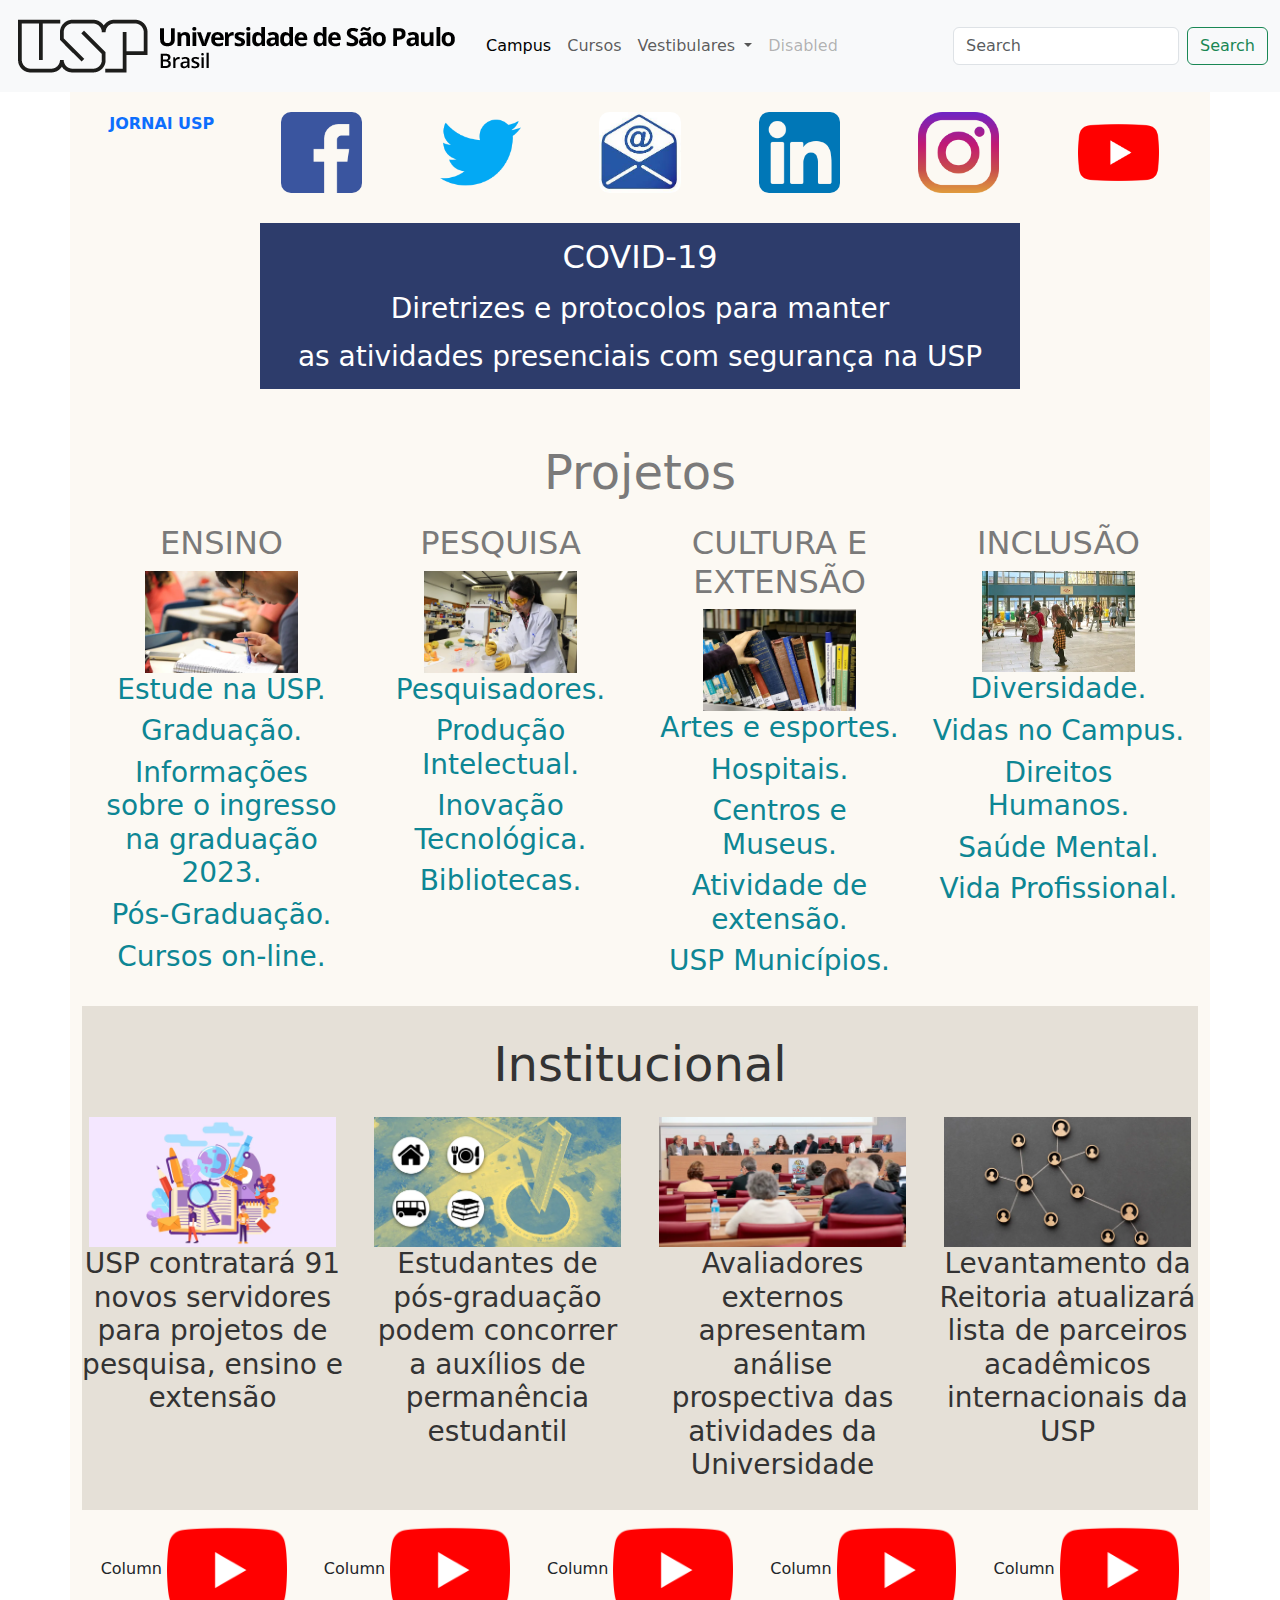
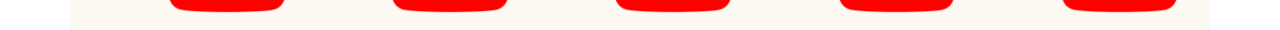
==== index.html @ 862fdb89 "erro no body" ====
<!--
    Carrosel e Cards com 4 últimas notícias do site oficial.
-->

<!--
    TODAS AS PÁGINAS
    - HEADER
        - Navbar (Início, Campus, Cursos, Vestibulares)
    - FOOTER
        - Localização e Contatos (telefone e e-mail da Reitoria)
-->

<!DOCTYPE html>
<html lang="pt-br">


<head>
    <meta charset="UTF-8">
    <meta http-equiv="X-UA-Compatible" content="IE=edge">
    <meta name="viewport" content="width=device-width, initial-scale=1.0">
    <!-- Importando arquivos CSS-->
    <link rel="stylesheet" href="css/style.css">
    <link rel="stylesheet" href="css/bootstrap.min.css">
    <!-- Importando arquivos JS -->
    <script src="js/bootstrap.bundle.min.js"></script>
    <title>USP Fodastica</title>

</head>


<body>
    <header>
        <nav class="navbar navbar-expand-lg bg-body-tertiary">
            <div class="container-fluid">
                <a class="navbar-brand" href="img/usp-brand.webp"><img src=" img/usp-brand.webp" alt=""></a>
                <button class="navbar-toggler" type="button" data-bs-toggle="collapse"
                    data-bs-target="#navbarSupportedContent" aria-controls="navbarSupportedContent"
                    aria-expanded="false" aria-label="Toggle navigation">
                    <span class="navbar-toggler-icon"></span>
                </button>
                <div class="collapse navbar-collapse" id="navbarSupportedContent">
                    <ul class="navbar-nav me-auto mb-2 mb-lg-0">
                        <li class="nav-item">
                            <a class="nav-link active" aria-current="page" href="pages/campus.html"> Campus </a>
                        </li>
                        <li class="nav-item">
                            <a class="nav-link" href="pages/cursos.html"> Cursos </a>
                        </li>
                        <li class="nav-item dropdown">
                            <a class="nav-link dropdown-toggle" href="pages/vestibulares.html" role="button"
                                data-bs-toggle="dropdown" aria-expanded="false">
                                Vestibulares
                            </a>
                            <ul class="dropdown-menu">
                                <li><a class="dropdown-item" href="pages/vestibulares.html#vestibulares2023"> Vestivular
                                        2023</a></li>
                                <li><a class="dropdown-item" href="pages/vestibulares.html#vestibulares2022"> Vestibular
                                        2022</a></li>
                                <!-- <li>
                                <hr class="dropdown-divider">
                            </li> -->
                                <li><a disabled class="dropdown-item disabled" href="#">Ganhe um Pix</a></li>
                            </ul>
                        </li>
                        <li class="nav-item">
                            <a class="nav-link disabled">Disabled</a>
                        </li>
                    </ul>
                    <form class="d-flex" role="search">
                        <input class="form-control me-2" type="search" placeholder="Search" aria-label="Search">
                        <button class="btn btn-outline-success" type="submit">Search</button>
                    </form>
                </div>
            </div>
        </nav>
    </header>
    <Main class=" container text-center align-items-center">
        <div class="container ">
            <div class="row">
                <div class="col sm-12 text-center " id="redessociais" "><b><a href=" https://jornal.usp.br/"
                    class="text-decoration-none"> JORNAl USP </a></b></div>
                <div class=" col sm-12 text-center" id="redessociais"><a href="https://www.facebook.com/usponline"
                        class="text-decoration-none"><img class="text-center align-items-center" src="img/facebook.png"
                            alt="" style="max-width: 60%; border-radius: 10px;"></a></div>
                <div class="col sm-12 text-center" id="redessociais"><a href="https://twitter.com/usponline"
                        class="text-decoration-none"> <img class="text-center align-items-center" src="img/twitter.png"
                            alt="" style="max-width: 60%; border-radius: 10px;"></a></div>
                <div class="col sm-12 text-center" id="redessociais"><a href="https://www5.usp.br/fale-com-a-usp/"
                        class="text-decoration-none"> <img class="text-center align-items-center" src="img/webmail.jpg"
                            alt="" style="max-width: 60%; border-radius: 10px;"></a></div>
                <div class="col sm-12 text-center" id="redessociais"><a
                        href="https://br.linkedin.com/school/uspoficial/" class="text-decoration-none"><img
                            class="text-center align-items-center" src="img/linkedin.png" alt=""
                            style="max-width: 60%; border-radius: 10px;"></a></div>
                <div class="col sm-12 text-center" id="redessociais"><a href="https://www.instagram.com/usp.oficial/"
                        class="text-decoration-none"><img class="text-center align-items-center" src="img/instagram.png"
                            alt="" style="max-width: 60%; border-radius: 10px;"></a></div>
                <div class="col sm-12 text-center" id="redessociais"><a href="https://www.youtube.com/canalusp"
                        class="text-decoration-none"> <img class="text-center align-items-center" src="img/youtube.png"
                            alt="" style="max-width: 60%; border-radius: 10px;"></a>
                </div>
            </div>
        </div>
        <div class="container text-center align-items-center "> </div>
        <div class="row align-items-center text-center">
            <div class="col-2"></div>
            <div class="col-8  text-center align-items-center" id="covid">
                <h2 id="covid" class="align-items-center "> COVID-19</h2>
                <H3 id="covid">Diretrizes e protocolos para manter</H3>
                <H3 id="covid">as atividades presenciais com segurança na USP</H3>
            </div>
        </div>
        <div class="container text-center" id="projetos">
            <h2 style="padding: 20px 0 15px 0; font-size: 48px;">Projetos</h2>
            <div class="row">
                <div class="col ">
                    <H2 class="">ENSINO</H2>
                    <a href="https://www5.usp.br/ensino/" id="redessociais"><img class="text-center align-items-center"
                            src="img/ensino_800px.webp" alt="ENSINO" style="max-width: 60%;"></a>
                    <a href="https://www5.usp.br/ensino/" id="redessociais" class="text-center align-items-center">
                        <h3> Estude na USP.</h3>
                    </a>
                    <a href="https://www5.usp.br/ensino/graduacao/" id="redessociais"
                        class="text-center align-items-center">
                        <h3> Graduação.</h3>
                    </a>
                    <a id="redessociais" href="https://www5.usp.br/ensino/graduacao/graduacao-ingresso-2023/"
                        class="text-center align-items-center">
                        <h3>Informações sobre o ingresso<br>na graduação 2023.</h3>
                    </a>
                    <a id="redessociais" href="https://www5.usp.br/ensino/pos-graduacao/"
                        class="text-center align-items-center">
                        <h3> Pós-Graduação.</h3>
                    </a>
                    <a id="redessociais" href="https://www5.usp.br/ensino/cursos-on-line/"
                        class="text-center align-items-center">
                        <h3> Cursos on-line.</h3>
                    </a>
                </div>
                <div class="col ">
                    <H2 class="">PESQUISA</H2>
                    <a id="redessociais" href="https://www5.usp.br/pesquisa/pesquisa-na-usp/"><img
                            class="text-center align-items-center" src="img/pesquisa_800px.webp" alt="ENSINO"
                            style="max-width: 60%;"></a>
                    <a id="redessociais" href="https://www5.usp.br/pesquisa/pesquisa-na-usp/"
                        class="text-center align-items-center">
                        <h3> Pesquisadores.</h3>
                    </a>
                    <a id="redessociais" href="https://www5.usp.br/pesquisa/acervos-online/"
                        class="text-center align-items-center">
                        <h3> Produção Intelectual.</h3>
                    </a>
                    <a id="redessociais" href="https://www5.usp.br/pesquisa/inovacao-tecnologica/"
                        class="text-center align-items-center">
                        <h3>Inovação Tecnológica.</h3>
                    </a>
                    <a id="redessociais" href="https://www5.usp.br/pesquisa/bibliotecas/"
                        class="text-center align-items-center">
                        <h3> Bibliotecas.</h3>
                    </a>
                </div>
                <div class="col ">
                    <H2 class="">CULTURA E EXTENSÃO</H2>
                    <a id="redessociais" href="https://www5.usp.br/extensao/artes-e-esportes/"> <img
                            class="text-center align-items-center" src="img/extensao_800px.webp" alt="ENSINO"
                            style="max-width: 60%;"></a>
                    <a id="redessociais" href="https://www5.usp.br/extensao/artes-e-esportes/"
                        class="text-center align-items-center">
                        <h3> Artes e esportes.</h3>
                    </a>
                    <a id="redessociais" href="https://www5.usp.br/extensao/saude/"
                        class="text-center align-items-center">
                        <h3> Hospitais.</h3>
                    </a>
                    <a id="redessociais" href="https://www5.usp.br/extensao/museus/"
                        class="text-center align-items-center">
                        <h3>Centros e Museus.</h3>
                    </a>
                    <a id="redessociais" href="https://www5.usp.br/extensao/cursos-de-extensao/"
                        class="text-center align-items-center">
                        <h3> Atividade de extensão.</h3>
                    </a>
                    <a id="redessociais" href="https://municipios.usp.br/" class="text-center align-items-center">
                        <h3> USP Municípios.</h3>
                    </a>
                </div>
                <div class="col ">
                    <H2 class="">INCLUSÃO</H2>
                    <a id="redessociais" href="https://prip.usp.br/apresentacao-diversidades/"><img
                            class="text-center align-items-center" src="img/20221130_inclusao_usp2.webp" alt="ENSINO"
                            style="max-width: 60%;">
                    </a>
                    <a id="redessociais" href="https://prip.usp.br/apresentacao-diversidades/"
                        class="text-center align-items-center">
                        <h3> Diversidade.</h3>
                    </a>
                    <a id="redessociais" href="https://prip.usp.br/apresentacao-vida-no-campus/"
                        class="text-center align-items-center">
                        <h3> Vidas no Campus.</h3>
                    </a>
                    <a id="redessociais" href="https://prip.usp.br/apresentacao-direitos-humanos/"
                        class="text-center align-items-center">
                        <h3>Direitos Humanos.</h3>
                    </a>
                    <a id="redessociais" href="https://prip.usp.br/apresentacao-saude-mental/"
                        class="text-center align-items-center">
                        <h3> Saúde Mental.</h3>
                    </a>
                    <a id="redessociais" href="https://prip.usp.br/apresentacao-vida-profissional/"
                        class="text-center align-items-center">
                        <h3> Vida Profissional.</h3>
                    </a>
                </div>
            </div>
        </div>

        <div class="container text-center" id="institucional">
            <h2 style="padding: 20px 0 15px 0; font-size: 48px;">Institucional</h2>
            <div class="row">
                <div class="col">
                    <a
                        href="https://jornal.usp.br/institucional/reitoria-contratara-91-servidores-para-atuarem-em-projetos-de-pesquisa-ensino-e-extensao/">
                        <img class="text-center align-items-center" src="img/20230509_institucinal.webp" alt=""
                            style="max-width: 95%;"></a>
                    <h3>USP contratará 91 novos servidores para projetos de pesquisa, ensino e extensão</h3>
                </div>
                <div class="col">
                    <a
                        href="https://jornal.usp.br/institucional/estudantes-de-pos-graduacao-podem-concorrer-a-bolsas-de-permanencia-estudantil/">
                        <img class="text-center align-items-center" src="img/20230113_programa_apoio.webp" alt=""
                            style="max-width: 95%;"></a>
                    <h3>Estudantes de pós-graduação podem concorrer a auxílios de permanência estudantil</h3>
                </div>
                <div class="col">
                    <a
                        href="https://jornal.usp.br/institucional/avaliadores-externos-apresentam-analise-prospectiva-das-atividades-da-universidade/">
                        <img class="text-center align-items-center" src="img/20230505_avaliacao-permanente_cpa.webp"
                            alt="" style="max-width: 95%;"></a>
                    <h3>Avaliadores externos apresentam análise prospectiva das atividades da Universidade</h3>
                </div>
                <div class="col">
                    <a
                        href="https://jornal.usp.br/institucional/levantamento-da-reitoria-atualizara-lista-de-parceiros-academicos-internacionais-da-usp/">
                        <img class="text-center align-items-center" src="img/20230505_contatosinternacional_egida.webp"
                            alt="" style="max-width: 95%;"></a>
                    <h3>Levantamento da Reitoria atualizará lista de parceiros acadêmicos internacionais da USP</h3>
                </div>
            </div>
        </div>
        <div class="container text-center" id="destaques">
            <div class="row">
                <div class="col">
                    Column
                    <img class="text-center align-items-center" src="img/youtube.png" alt=""
                        style="max-width: 60%; border-radius: 10px;">
                </div>
                <div class="col">
                    Column
                    <img class="text-center align-items-center" src="img/youtube.png" alt=""
                        style="max-width: 60%; border-radius: 10px;">
                </div>
                <div class="col">
                    Column
                    <img class="text-center align-items-center" src="img/youtube.png" alt=""
                        style="max-width: 60%; border-radius: 10px;">
                </div>
                <div class="col">
                    Column
                    <img class="text-center align-items-center" src="img/youtube.png" alt=""
                        style="max-width: 60%; border-radius: 10px;">
                </div>
                <div class="col">
                    Column
                    <img class="text-center align-items-center" src="img/youtube.png" alt=""
                        style="max-width: 60%; border-radius: 10px;">
                </div>
            </div>
        </div>
    </Main>



</body>

</html>
---- css/style.css ----
body {
    background-color: #fcf9f3;
}
main {
    background-color: #fcf9f3;
}
#redessociais {
    margin: 20px 0 15px 0;
    border-radius: 5px;
    text-decoration-line: none;
}
#covid {
    background-color: #2D3C6B;
    color: white;
    margin: 15px 0 15px 0;
}
@media (max-width: 700px) {
    #projetos { 
        
        display: block;
        margin: 20px 0 15px 0;
    }  
}
#projetos {
    color: #7a7a7a
    ;
    margin: 20px 0 20px 0;
    background-color: #fcf9f3;

}
#projetos a {
    color: #0d8694;
}
#institucional {
    background-color: #E5E0D7;
    padding: 10px 0 20px 0;
    font-size: 48px;
    color: #333333
    ;
}
#institucional a {
    color: #1094ab;

}
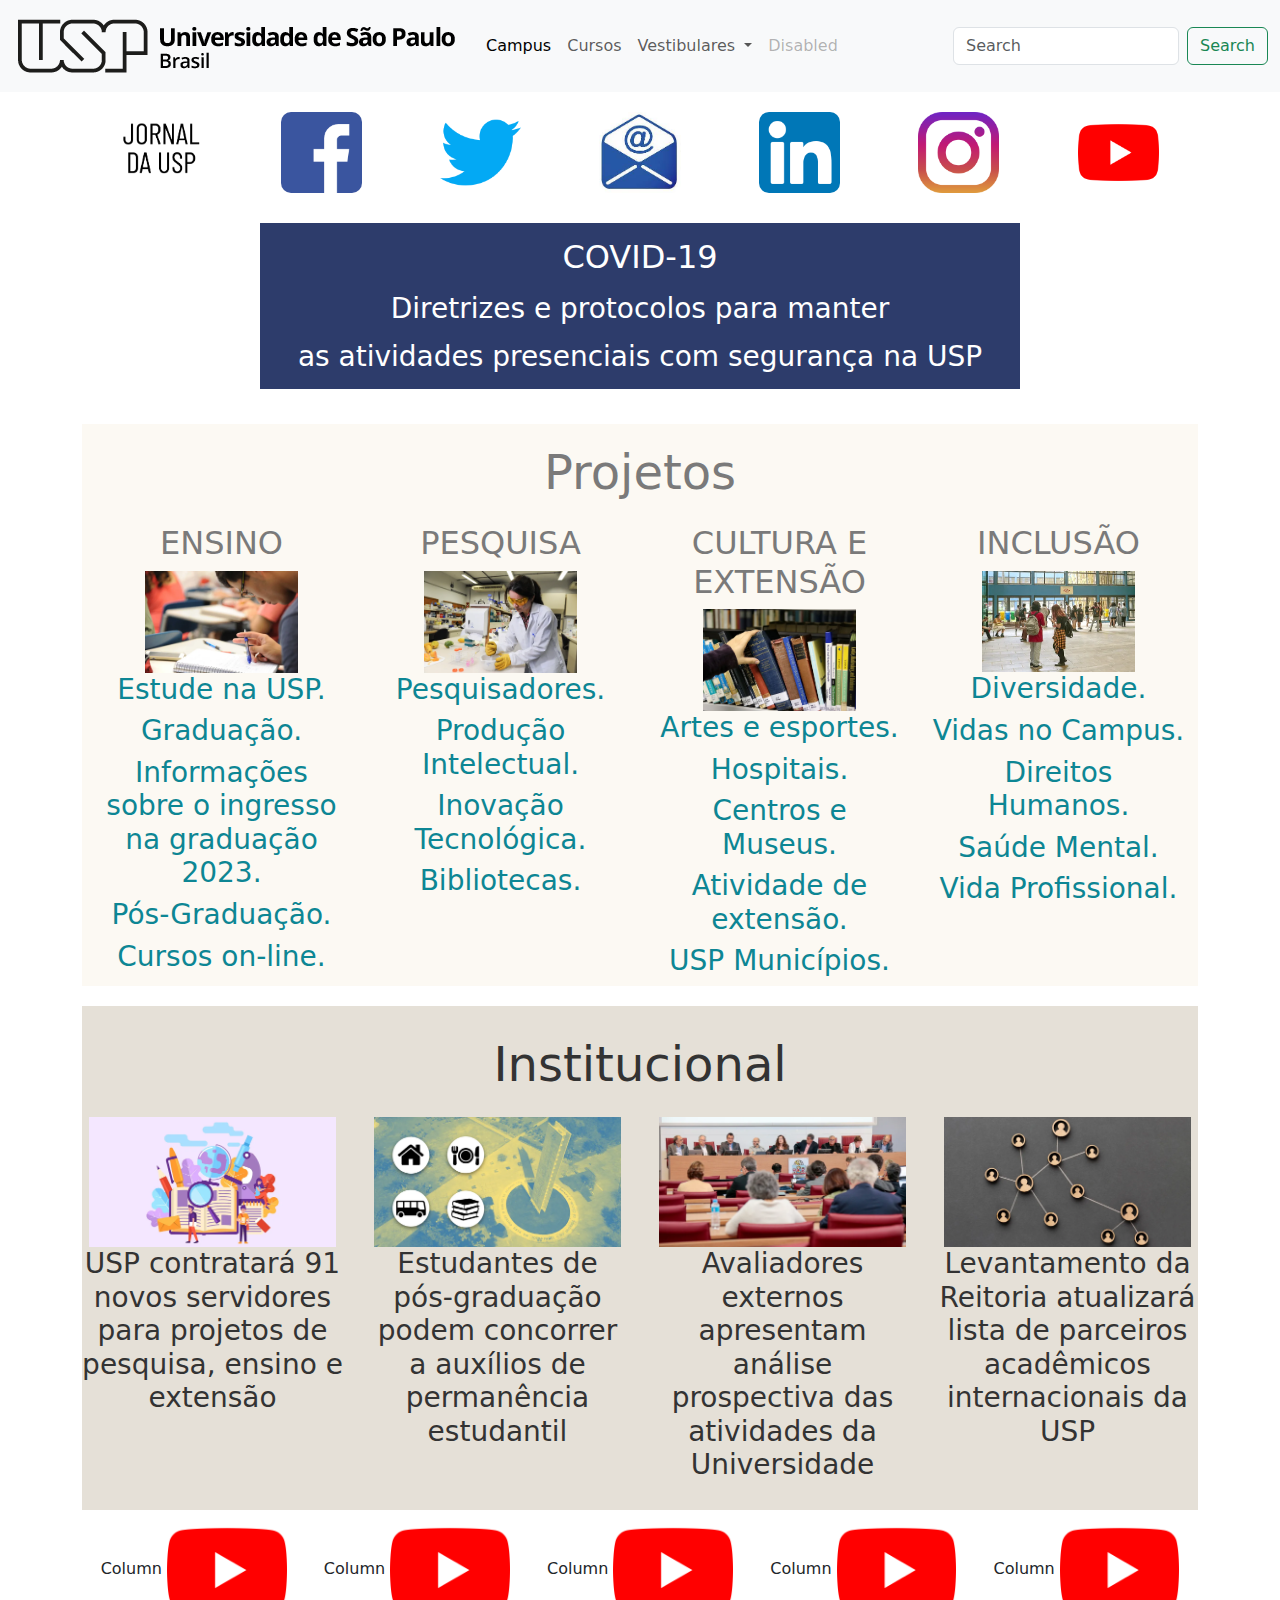
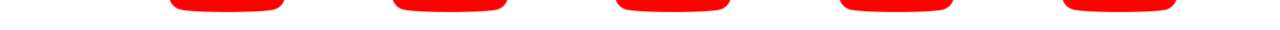
==== commit baba5eca: "ainda erro no body" ====
--- a/index.html
+++ b/index.html
@@ -32,7 +32,7 @@
     <header>
         <nav class="navbar navbar-expand-lg bg-body-tertiary">
             <div class="container-fluid">
-                <a class="navbar-brand" href="img/usp-brand.webp"><img src=" img/usp-brand.webp" alt=""></a>
+                <a class="navbar-brand" href="index.html"><img src=" img/usp-brand.webp" alt=""></a>
                 <button class="navbar-toggler" type="button" data-bs-toggle="collapse"
                     data-bs-target="#navbarSupportedContent" aria-controls="navbarSupportedContent"
                     aria-expanded="false" aria-label="Toggle navigation">
@@ -78,7 +78,8 @@
         <div class="container ">
             <div class="row">
                 <div class="col sm-12 text-center " id="redessociais" "><b><a href=" https://jornal.usp.br/"
-                    class="text-decoration-none"> JORNAl USP </a></b></div>
+                    class="text-decoration-none"> <img class="text-center align-items-center" src="img/jornal.png"
+                    alt="" style="max-width: 60%; border-radius: 10px;"></a> </a></b></div>
                 <div class=" col sm-12 text-center" id="redessociais"><a href="https://www.facebook.com/usponline"
                         class="text-decoration-none"><img class="text-center align-items-center" src="img/facebook.png"
                             alt="" style="max-width: 60%; border-radius: 10px;"></a></div>
--- a/css/style.css
+++ b/css/style.css
@@ -1,6 +1,12 @@
 body {
+    width: 100%;
+    height: auto;
     background-color: #fcf9f3;
+    /* background-color: #000; */
 }
+* [
+    background-color: #000;
+]
 main {
     background-color: #fcf9f3;
 }
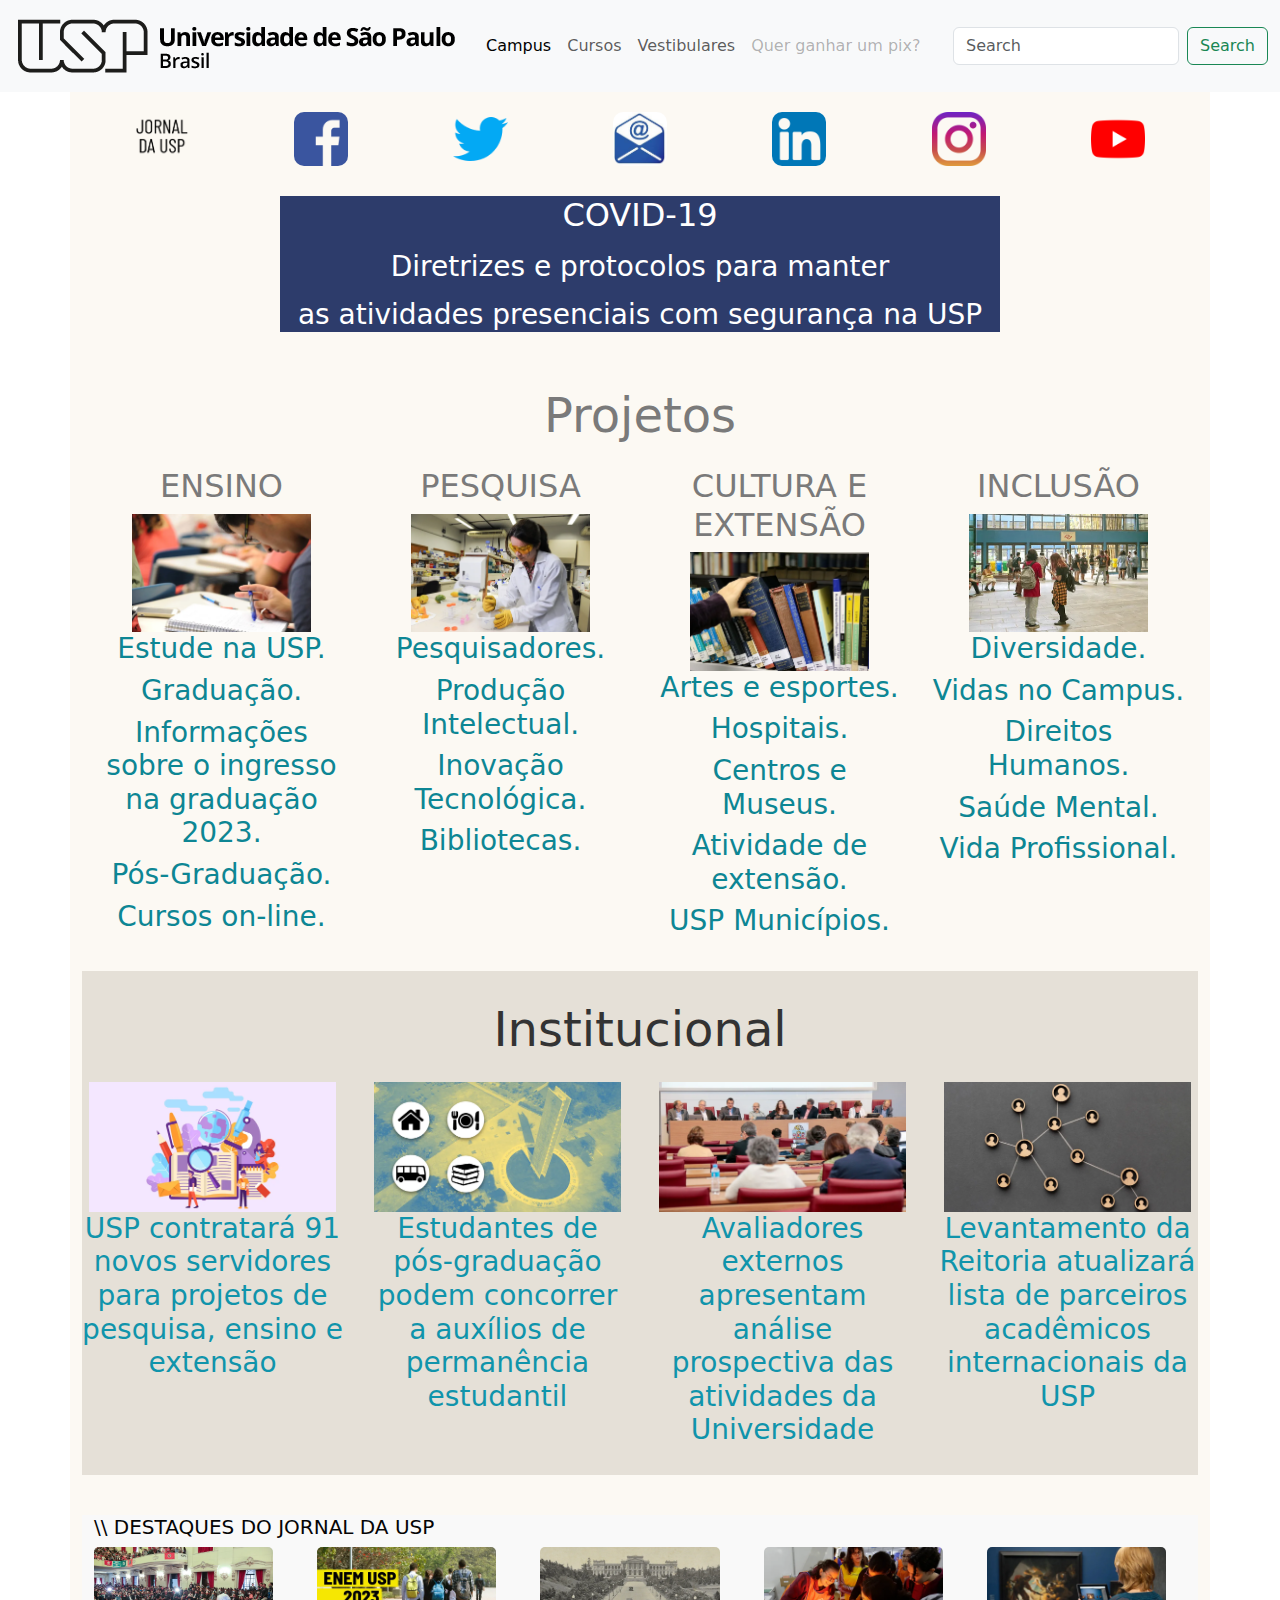
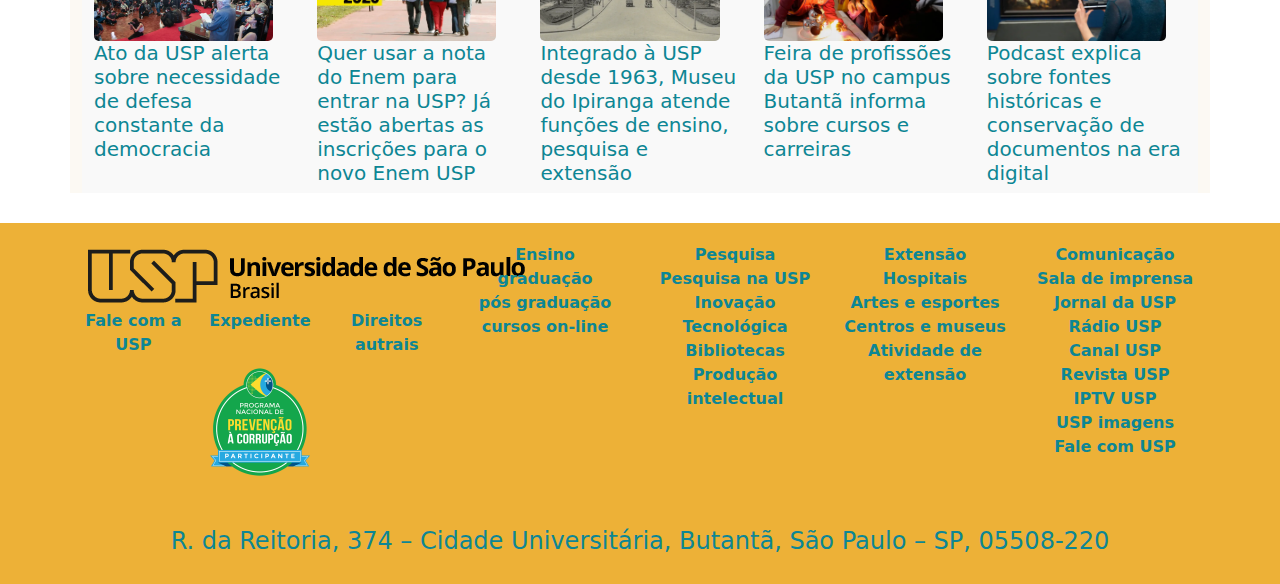
==== commit e7cfaff0: "index Pronto sem js" ====
--- a/index.html
+++ b/index.html
@@ -30,7 +30,7 @@
 
 <body>
     <header>
-        <nav class="navbar navbar-expand-lg bg-body-tertiary">
+        <nav class="navbar navbar-expand-lg bg-body-tertiary" id="comeco">
             <div class="container-fluid">
                 <a class="navbar-brand" href="index.html"><img src=" img/usp-brand.webp" alt=""></a>
                 <button class="navbar-toggler" type="button" data-bs-toggle="collapse"
@@ -46,24 +46,14 @@
                         <li class="nav-item">
                             <a class="nav-link" href="pages/cursos.html"> Cursos </a>
                         </li>
-                        <li class="nav-item dropdown">
-                            <a class="nav-link dropdown-toggle" href="pages/vestibulares.html" role="button"
-                                data-bs-toggle="dropdown" aria-expanded="false">
+                        <li class="nav-item ">
+                            <a class="nav-link " href="pages/vestibulares.html" role="button">
                                 Vestibulares
                             </a>
-                            <ul class="dropdown-menu">
-                                <li><a class="dropdown-item" href="pages/vestibulares.html#vestibulares2023"> Vestivular
-                                        2023</a></li>
-                                <li><a class="dropdown-item" href="pages/vestibulares.html#vestibulares2022"> Vestibular
-                                        2022</a></li>
-                                <!-- <li>
-                                <hr class="dropdown-divider">
-                            </li> -->
-                                <li><a disabled class="dropdown-item disabled" href="#">Ganhe um Pix</a></li>
-                            </ul>
+                            
                         </li>
                         <li class="nav-item">
-                            <a class="nav-link disabled">Disabled</a>
+                            <a class="nav-link disabled">Quer ganhar um pix?</a>
                         </li>
                     </ul>
                     <form class="d-flex" role="search">
@@ -74,50 +64,55 @@
             </div>
         </nav>
     </header>
-    <Main class=" container text-center align-items-center">
+    <Main class=" container  align-items-center">
         <div class="container ">
             <div class="row">
                 <div class="col sm-12 text-center " id="redessociais" "><b><a href=" https://jornal.usp.br/"
                     class="text-decoration-none"> <img class="text-center align-items-center" src="img/jornal.png"
-                    alt="" style="max-width: 60%; border-radius: 10px;"></a> </a></b></div>
+                        alt="" style="max-width: 40%; border-radius: 10px;"></a> </a></b></div>
                 <div class=" col sm-12 text-center" id="redessociais"><a href="https://www.facebook.com/usponline"
                         class="text-decoration-none"><img class="text-center align-items-center" src="img/facebook.png"
-                            alt="" style="max-width: 60%; border-radius: 10px;"></a></div>
+                            alt="" style="max-width: 40%; border-radius: 10px;"></a></div>
                 <div class="col sm-12 text-center" id="redessociais"><a href="https://twitter.com/usponline"
                         class="text-decoration-none"> <img class="text-center align-items-center" src="img/twitter.png"
-                            alt="" style="max-width: 60%; border-radius: 10px;"></a></div>
+                            alt="" style="max-width: 40%; border-radius: 10px;"></a></div>
                 <div class="col sm-12 text-center" id="redessociais"><a href="https://www5.usp.br/fale-com-a-usp/"
                         class="text-decoration-none"> <img class="text-center align-items-center" src="img/webmail.jpg"
-                            alt="" style="max-width: 60%; border-radius: 10px;"></a></div>
+                            alt="" style="max-width: 40%; border-radius: 10px;"></a></div>
                 <div class="col sm-12 text-center" id="redessociais"><a
                         href="https://br.linkedin.com/school/uspoficial/" class="text-decoration-none"><img
                             class="text-center align-items-center" src="img/linkedin.png" alt=""
-                            style="max-width: 60%; border-radius: 10px;"></a></div>
+                            style="max-width: 40%; border-radius: 10px;"></a></div>
                 <div class="col sm-12 text-center" id="redessociais"><a href="https://www.instagram.com/usp.oficial/"
                         class="text-decoration-none"><img class="text-center align-items-center" src="img/instagram.png"
-                            alt="" style="max-width: 60%; border-radius: 10px;"></a></div>
+                            alt="" style="max-width: 40%; border-radius: 10px;"></a></div>
                 <div class="col sm-12 text-center" id="redessociais"><a href="https://www.youtube.com/canalusp"
                         class="text-decoration-none"> <img class="text-center align-items-center" src="img/youtube.png"
-                            alt="" style="max-width: 60%; border-radius: 10px;"></a>
-                </div>
-            </div>
-        </div>
-        <div class="container text-center align-items-center "> </div>
-        <div class="row align-items-center text-center">
-            <div class="col-2"></div>
-            <div class="col-8  text-center align-items-center" id="covid">
-                <h2 id="covid" class="align-items-center "> COVID-19</h2>
-                <H3 id="covid">Diretrizes e protocolos para manter</H3>
-                <H3 id="covid">as atividades presenciais com segurança na USP</H3>
-            </div>
-        </div>
-        <div class="container text-center" id="projetos">
+                            alt="" style="max-width: 40%; border-radius: 10px;"></a>
+                </div>
+            </div>
+        </div>
+        <div class="container text-center align-items-center " id="covide">
+            
+                <div class="row align-items-center text-center">
+                    <div class="col-2"></div>
+                    <a class="col-8  " href="https://www.gov.br/saude/pt-br/search?SearchableText=covid">
+                        <div class=" text-center align-items-center" id="covid">
+                            <h2 id="covid" class="align-items-center "> COVID-19</h2>
+                            <H3 id="covid">Diretrizes e protocolos para manter</H3>
+                            <H3 id="covid">as atividades presenciais com segurança na USP</H3>
+                        </div></a>
+                    <div class="col-2"></div>
+                </div>
+            
+        </div>
+        <div class="container text-center align-items-center" id="projetos">
             <h2 style="padding: 20px 0 15px 0; font-size: 48px;">Projetos</h2>
             <div class="row">
                 <div class="col ">
                     <H2 class="">ENSINO</H2>
                     <a href="https://www5.usp.br/ensino/" id="redessociais"><img class="text-center align-items-center"
-                            src="img/ensino_800px.webp" alt="ENSINO" style="max-width: 60%;"></a>
+                            src="img/ensino_800px.webp" alt="ENSINO" style="max-width: 70%;"></a>
                     <a href="https://www5.usp.br/ensino/" id="redessociais" class="text-center align-items-center">
                         <h3> Estude na USP.</h3>
                     </a>
@@ -142,7 +137,7 @@
                     <H2 class="">PESQUISA</H2>
                     <a id="redessociais" href="https://www5.usp.br/pesquisa/pesquisa-na-usp/"><img
                             class="text-center align-items-center" src="img/pesquisa_800px.webp" alt="ENSINO"
-                            style="max-width: 60%;"></a>
+                            style="max-width: 70%;"></a>
                     <a id="redessociais" href="https://www5.usp.br/pesquisa/pesquisa-na-usp/"
                         class="text-center align-items-center">
                         <h3> Pesquisadores.</h3>
@@ -164,7 +159,7 @@
                     <H2 class="">CULTURA E EXTENSÃO</H2>
                     <a id="redessociais" href="https://www5.usp.br/extensao/artes-e-esportes/"> <img
                             class="text-center align-items-center" src="img/extensao_800px.webp" alt="ENSINO"
-                            style="max-width: 60%;"></a>
+                            style="max-width: 70%;"></a>
                     <a id="redessociais" href="https://www5.usp.br/extensao/artes-e-esportes/"
                         class="text-center align-items-center">
                         <h3> Artes e esportes.</h3>
@@ -189,7 +184,7 @@
                     <H2 class="">INCLUSÃO</H2>
                     <a id="redessociais" href="https://prip.usp.br/apresentacao-diversidades/"><img
                             class="text-center align-items-center" src="img/20221130_inclusao_usp2.webp" alt="ENSINO"
-                            style="max-width: 60%;">
+                            style="max-width: 70%;">
                     </a>
                     <a id="redessociais" href="https://prip.usp.br/apresentacao-diversidades/"
                         class="text-center align-items-center">
@@ -215,7 +210,7 @@
             </div>
         </div>
 
-        <div class="container text-center" id="institucional">
+        <div class="container text-center align-items-center" id="institucional">
             <h2 style="padding: 20px 0 15px 0; font-size: 48px;">Institucional</h2>
             <div class="row">
                 <div class="col">
@@ -223,61 +218,221 @@
                         href="https://jornal.usp.br/institucional/reitoria-contratara-91-servidores-para-atuarem-em-projetos-de-pesquisa-ensino-e-extensao/">
                         <img class="text-center align-items-center" src="img/20230509_institucinal.webp" alt=""
                             style="max-width: 95%;"></a>
-                    <h3>USP contratará 91 novos servidores para projetos de pesquisa, ensino e extensão</h3>
+                    <a href="">
+                        <h3>USP contratará 91 novos servidores para projetos de pesquisa, ensino e extensão</h3>
+                    </a>
                 </div>
                 <div class="col">
                     <a
                         href="https://jornal.usp.br/institucional/estudantes-de-pos-graduacao-podem-concorrer-a-bolsas-de-permanencia-estudantil/">
                         <img class="text-center align-items-center" src="img/20230113_programa_apoio.webp" alt=""
                             style="max-width: 95%;"></a>
-                    <h3>Estudantes de pós-graduação podem concorrer a auxílios de permanência estudantil</h3>
+                    <a href="">
+                        <h3>Estudantes de pós-graduação podem concorrer a auxílios de permanência estudantil</h3>
+                    </a>
                 </div>
                 <div class="col">
                     <a
                         href="https://jornal.usp.br/institucional/avaliadores-externos-apresentam-analise-prospectiva-das-atividades-da-universidade/">
                         <img class="text-center align-items-center" src="img/20230505_avaliacao-permanente_cpa.webp"
                             alt="" style="max-width: 95%;"></a>
-                    <h3>Avaliadores externos apresentam análise prospectiva das atividades da Universidade</h3>
+                    <a href="">
+                        <h3>Avaliadores externos apresentam análise prospectiva das atividades da Universidade</h3>
+                    </a>
                 </div>
                 <div class="col">
                     <a
                         href="https://jornal.usp.br/institucional/levantamento-da-reitoria-atualizara-lista-de-parceiros-academicos-internacionais-da-usp/">
                         <img class="text-center align-items-center" src="img/20230505_contatosinternacional_egida.webp"
                             alt="" style="max-width: 95%;"></a>
-                    <h3>Levantamento da Reitoria atualizará lista de parceiros acadêmicos internacionais da USP</h3>
-                </div>
-            </div>
-        </div>
-        <div class="container text-center" id="destaques">
+                    <a href="">
+                        <h3>Levantamento da Reitoria atualizará lista de parceiros acadêmicos internacionais da USP</h3>
+                    </a>
+                </div>
+            </div>
+        </div>
+        <div class="container " id="destaques">
+            <h2 style=" font-size: 20px;">\\ DESTAQUES DO JORNAL DA USP</h2>
             <div class="row">
-                <div class="col">
-                    Column
-                    <img class="text-center align-items-center" src="img/youtube.png" alt=""
-                        style="max-width: 60%; border-radius: 10px;">
-                </div>
-                <div class="col">
-                    Column
-                    <img class="text-center align-items-center" src="img/youtube.png" alt=""
-                        style="max-width: 60%; border-radius: 10px;">
-                </div>
-                <div class="col">
-                    Column
-                    <img class="text-center align-items-center" src="img/youtube.png" alt=""
-                        style="max-width: 60%; border-radius: 10px;">
-                </div>
-                <div class="col">
-                    Column
-                    <img class="text-center align-items-center" src="img/youtube.png" alt=""
-                        style="max-width: 60%; border-radius: 10px;">
-                </div>
-                <div class="col">
-                    Column
-                    <img class="text-center align-items-center" src="img/youtube.png" alt=""
-                        style="max-width: 60%; border-radius: 10px;">
+                <div class="col ">
+                    <a
+                        href="https://jornal.usp.br/universidade/ato-da-usp-alerta-sobre-necessidade-de-defesa-constante-da-democracia/">
+                        <img class="text-center text-center align-items-center" src="img/destaque1.webp" alt=""
+                            title="Ato da USP alerta sobre necessidade de defesa constante da democracia" rel="nofolow"
+                            style="max-width: 90%; border-radius: 5px;"></a>
+                    <a
+                        href="https://jornal.usp.br/universidade/ato-da-usp-alerta-sobre-necessidade-de-defesa-constante-da-democracia/">
+                        <h5>Ato da USP alerta sobre necessidade de defesa constante da democracia </h5>
+                    </a>
+                </div>
+                <div class="col">
+
+                    <a
+                        href="https://jornal.usp.br/universidade/quer-usar-a-nota-do-enem-para-entrar-na-usp-ja-estao-abertas-as-inscricoes-para-o-novo-enem-usp/">
+                        <img class="text-center text-center align-items-center" src="img/destaque2.webp" alt=""
+                            style="max-width: 90%; border-radius: 5px;"></a>
+                    <a
+                        href="https://jornal.usp.br/universidade/quer-usar-a-nota-do-enem-para-entrar-na-usp-ja-estao-abertas-as-inscricoes-para-o-novo-enem-usp/">
+                        <h5>Quer usar a nota do Enem para entrar na USP? Já estão abertas as inscrições para o novo Enem
+                            USP</h5>
+                    </a>
+                </div>
+                <div class="col">
+
+                    <a
+                        href="https://jornal.usp.br/universidade/integrado-a-usp-desde-1963-museu-do-ipiranga-atende-funcoes-de-ensino-pesquisa-e-extensao/">
+                        <img class="text-center text-center align-items-center" src="img/destaque3.webp" alt=""
+                            style="max-width: 90%; border-radius: 5px;"></a>
+                    <a
+                        href="https://jornal.usp.br/universidade/integrado-a-usp-desde-1963-museu-do-ipiranga-atende-funcoes-de-ensino-pesquisa-e-extensao/">
+                        <h5>Integrado à USP desde 1963, Museu do Ipiranga atende funções de ensino, pesquisa e extensão
+                        </h5>
+                    </a>
+                </div>
+                <div class="col">
+
+                    <a
+                        href="https://jornal.usp.br/universidade/feira-de-profissoes-da-usp-no-campus-butanta-informa-sobre-cursos-e-carreiras/">
+                        <img class="text-center text-center align-items-center" src="img/destaque4.webp" alt=""
+                            style="max-width: 90%; border-radius: 5px;"></a>
+                    <a
+                        href="https://jornal.usp.br/universidade/feira-de-profissoes-da-usp-no-campus-butanta-informa-sobre-cursos-e-carreiras/">
+                        <h5>Feira de profissões da USP no campus Butantã informa sobre cursos e carreiras </h5>
+                    </a>
+                </div>
+                <div class="col">
+
+                    <a
+                        href="https://jornal.usp.br/universidade/podcast-explica-sobre-fontes-historicas-e-conservacao-de-documentos-na-era-digital/">
+                        <img class="text-center text-center align-items-center" src="img/destaque5.webp" alt=""
+                            style="max-width: 90%; border-radius: 5px;"></a>
+                    <a
+                        href="https://jornal.usp.br/universidade/podcast-explica-sobre-fontes-historicas-e-conservacao-de-documentos-na-era-digital/">
+                        <h5>Podcast explica sobre fontes históricas e conservação de documentos na era digital</h5>
+                    </a>
                 </div>
             </div>
         </div>
     </Main>
+    <footer>
+        
+        <div class="container text-center bg-">
+            
+            <div class="row">
+                <div class="col-4" id="footercol1">
+                    <b>
+                    <div class="row">
+                        <div class="col-12">
+                            <a href="#comeco"><img src="img/usp-brand.webp" alt=""></a>
+                        </div>
+                        <div class="col-12">
+
+                            <div class="row">
+                                <div class="col-4">
+                                    <a href=""> Fale com a USP </a>
+                                </div>
+                                <div class="col-4">
+                                    <a href="">Expediente</a>
+                                </div>
+                                <div class="col-4">
+                                    <a href="">Direitos autrais </a>
+                                </div>
+                            </div>
+                        </div>
+                        <div class="co-12">
+                            <a href=""><img src="img/pnpc.webp" alt=""></a>
+                        </div>
+                    </div>
+                </div></b>
+                <div class="col" id="footercol2">
+                    <b>
+                    <div class="row">
+                        <div class="col" id="ensinoFooter">
+                            <a href="">Ensino</a>
+                            <div class="row">
+                                <div class="col-12">
+                                    <a href="https://www5.usp.br/ensino/graduacao/">graduação</a>
+                                </div>
+                                <div class="col-12">
+                                    <a href="https://www5.usp.br/ensino/pos-graduacao/">pós graduação</a>
+                                </div>
+                                <div class="co-12">
+                                    <a href="https://www5.usp.br/ensino/cursos-on-line/">cursos on-line</a>
+                                </div>
+                            </div>
+                        </div>
+                        <div class="col" id="pesquisaFooter">
+                            <a href="">Pesquisa</a>
+                            <div class="row">
+                                <div class="col-12">
+                                    <a href="https://www5.usp.br/pesquisa/pesquisa-na-usp/">Pesquisa na USP</a>
+                                </div>
+                                <div class="col-12">
+                                    <a href="https://www5.usp.br/pesquisa/inovacao-tecnologica/">Inovação Tecnológica</a>
+                                </div>
+                                <div class="co-12">
+                                    <a href="https://www5.usp.br/pesquisa/bibliotecas/">Bibliotecas</a>
+                                </div>
+                                <div class="co-12">
+                                    <a href="https://www5.usp.br/pesquisa/acervos-online/">Produção intelectual</a>
+                                </div>
+                            </div>
+                        </div>
+                        <div class="col" id="extensaoFooter">
+                            <a href="https://www5.usp.br/extensao/">Extensão</a>
+                            <div class="row">
+                                <div class="col-12">
+                                    <a href="https://www5.usp.br/extensao/saude/">Hospitais</a>
+                                </div>
+                                <div class="col-12">
+                                    <a href="https://www5.usp.br/extensao/artes-e-esportes/">Artes e esportes</a>
+                                </div>
+                                <div class="co-12">
+                                    <a href="https://www5.usp.br/extensao/museus/">Centros e museus</a>
+                                </div>
+                                <div class="co-12">
+                                    <a href="https://www5.usp.br/extensao/cursos-de-extensao/">Atividade de extensão</a>
+                                </div>
+                            </div>
+                        </div>
+                        <div class="col" id="comunicacaoFootr">
+                            <a href="">Comunicação</a>
+                            <div class="row">
+                                <div class="col-12">
+                                    <a href="https://jornal.usp.br/home-institucional/">Sala de imprensa</a>
+                                </div>
+                                <div class="col-12">
+                                    <a href="https://jornal.usp.br/">Jornal da USP</a>
+                                </div>
+                                <div class="co-12">
+                                    <a href="https://jornal.usp.br/radio/">Rádio USP</a>
+                                </div>
+                                <div class="co-12">
+                                    <a href="https://www.youtube.com/canalusp"> Canal USP</a>
+                                </div>
+                                <div class="col-12">
+                                    <a href="https://jornal.usp.br/especial/revista-usp-118-home/"> Revista USP</a>
+                                </div>
+                                <div class="col-12">
+                                    <a href="https://iptv.usp.br/portal/home">IPTV USP</a>
+                                </div>
+                                <div class="co-12">
+                                    <a href="https://imagens.usp.br/"> USP imagens</a>
+                                </div>
+                                <div class="co-12">
+                                    <a href="https://www6.usp.br/fale-com-a-usp/">Fale com USP</a>
+                                </div>
+                            </div>
+                        </div>
+                    </div>
+                </div></b>
+                <div class="col-12" id="footercol3">
+                    <a href="https://www.google.com/maps/place/R.+da+Reitoria,+374+-+Butant%C3%A3,+S%C3%A3o+Paulo+-+SP,+05508-220/@-23.5588176,-46.7271978,18z/data=!3m1!4b1!4m6!3m5!1s0x94ce563f06130b7b:0x1fa7f84c4986d5ef!8m2!3d-23.5585788!4d-46.7257902!16s%2Fg%2F11cs7bmnkq"><h4>R. da Reitoria, 374 – Cidade Universitária, Butantã, São Paulo – SP, 05508-220</h4></a>
+                </div>
+            </div>
+        </div>
+
+    </footer>
 
 
 
--- a/css/style.css
+++ b/css/style.css
@@ -4,9 +4,9 @@
     background-color: #fcf9f3;
     /* background-color: #000; */
 }
-* [
+/* * {
     background-color: #000;
-]
+} */
 main {
     background-color: #fcf9f3;
 }
@@ -14,6 +14,9 @@
     margin: 20px 0 15px 0;
     border-radius: 5px;
     text-decoration-line: none;
+}
+#covide a {
+    text-decoration: none;
 }
 #covid {
     background-color: #2D3C6B;
@@ -38,6 +41,7 @@
     color: #0d8694;
 }
 #institucional {
+    margin-top: 25px;
     background-color: #E5E0D7;
     padding: 10px 0 20px 0;
     font-size: 48px;
@@ -46,6 +50,39 @@
 }
 #institucional a {
     color: #1094ab;
+    text-decoration-line: none;
+    font-size: 25px;
 
 }
-
+#destaques{
+    margin-top: 40px;
+    background:#F9F9F9;
+    color: #050505
+}
+#destaques > img {
+    align-items: center;
+    
+}
+#destaques a {
+    text-decoration-line: none;
+    color: #0d8694;
+}
+footer { 
+    padding: 20px 0 20px 0;
+    margin-top: 30px;
+    background: #EDB137;
+}
+footer a {
+    
+    text-decoration-line: none;
+    color: #0d8694;
+}
+#footercol1 {
+    margin: ;
+}
+#footercol2 {
+    
+}
+#footercol3 {
+    margin-top: 40px;
+}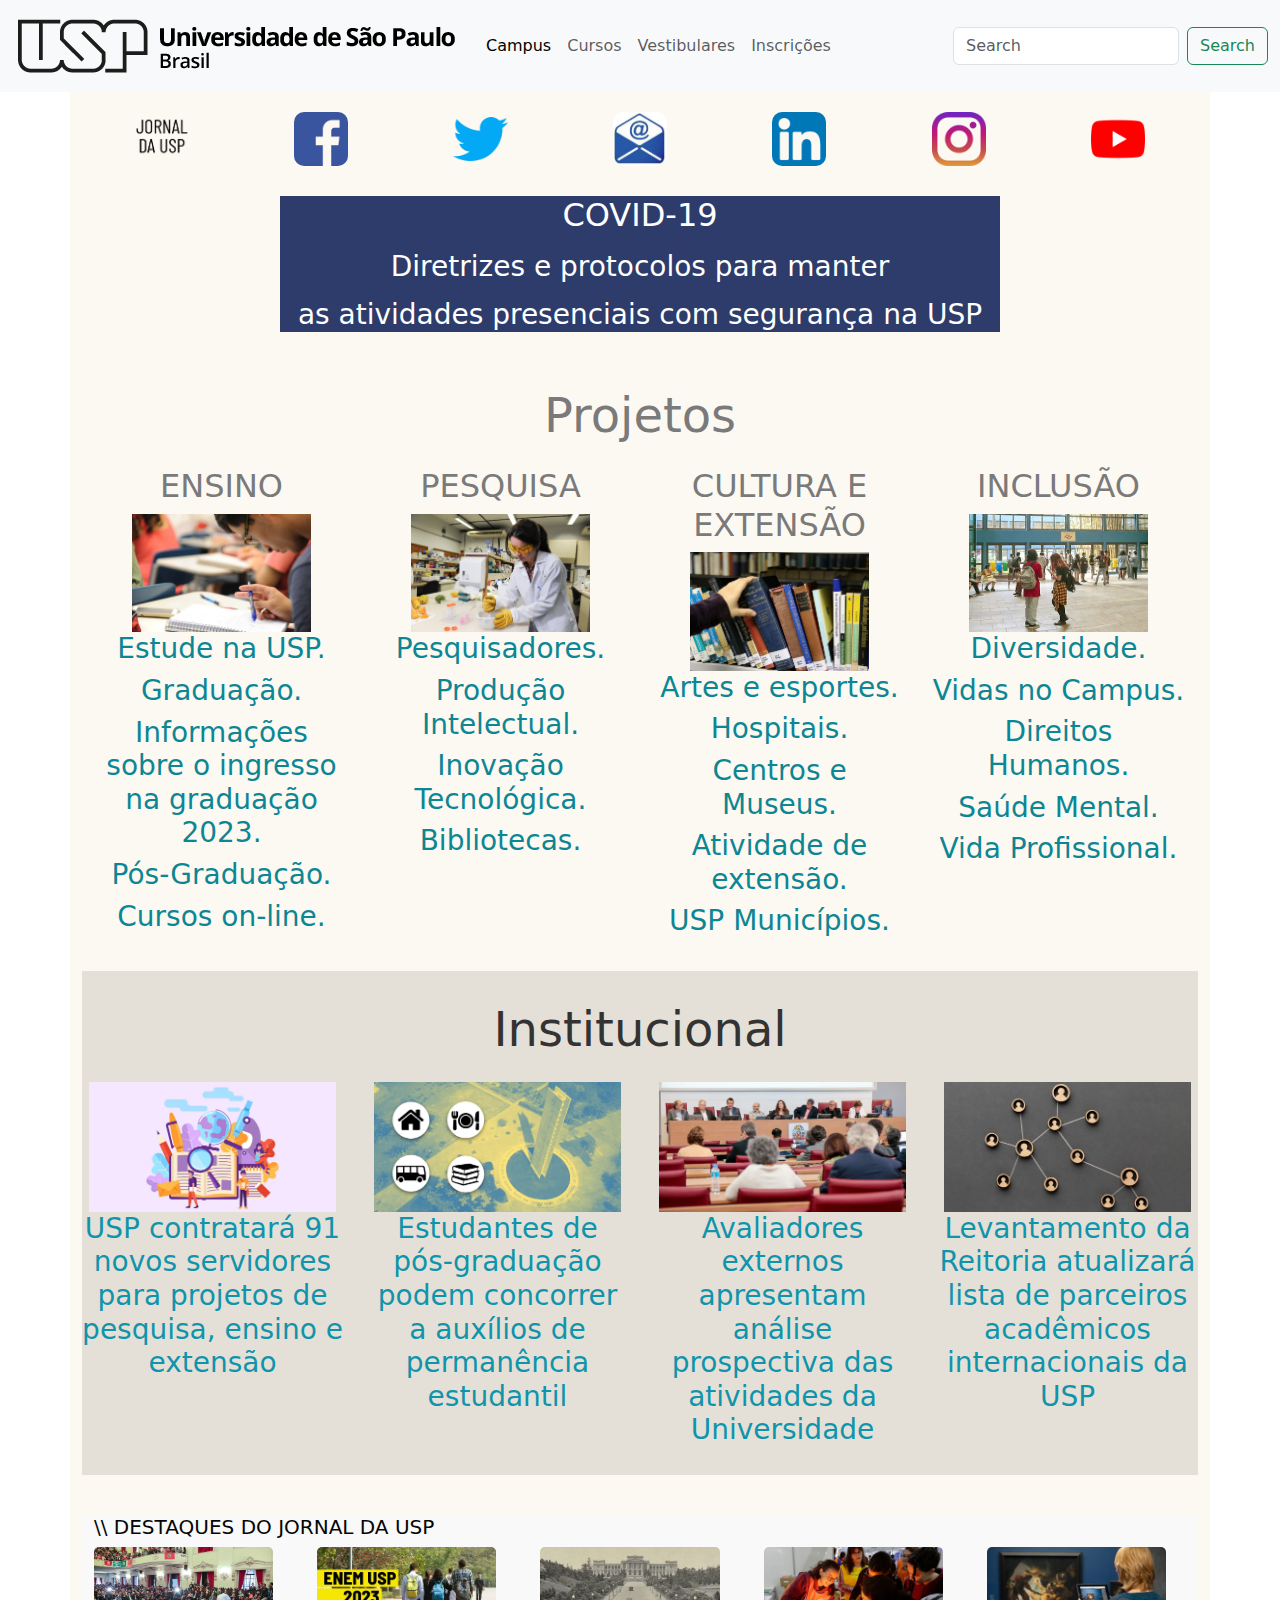
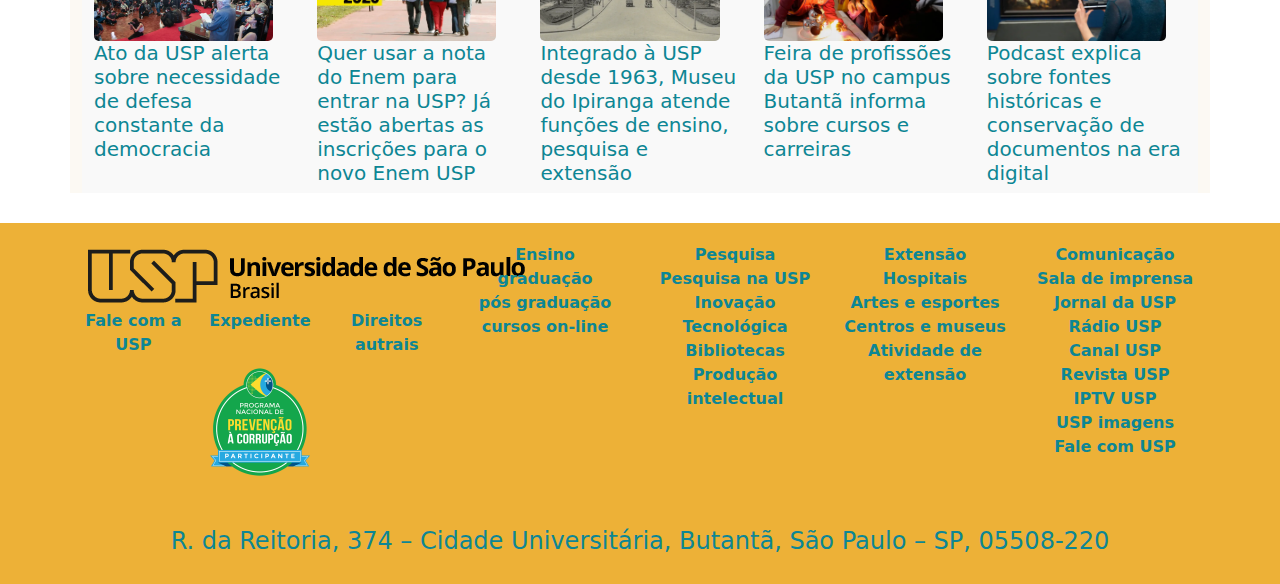
==== commit 4ddac52c: "campus pronto" ====
--- a/index.html
+++ b/index.html
@@ -53,7 +53,7 @@
                             
                         </li>
                         <li class="nav-item">
-                            <a class="nav-link disabled">Quer ganhar um pix?</a>
+                            <a class="nav-link " href="pages/inscricoes.html" role="button"">Inscrições</a>
                         </li>
                     </ul>
                     <form class="d-flex" role="search">
--- a/css/style.css
+++ b/css/style.css
@@ -85,4 +85,26 @@
 }
 #footercol3 {
     margin-top: 40px;
+}
+#campus a {
+    text-decoration-line: none ;
+    color: #0d8694;
+}
+#campuscol2 a{
+    text-decoration-line: none ;
+    color: #626262
+    
+}
+#campuscol2 ul{
+    list-style: none;
+    color: #626262
+}
+#campus2e3 {
+    margin: 40px 0;
+}
+#campus4e5 {
+    margin: 40px 0;
+}
+#campus6e7 {
+    margin: 40px 0;
 }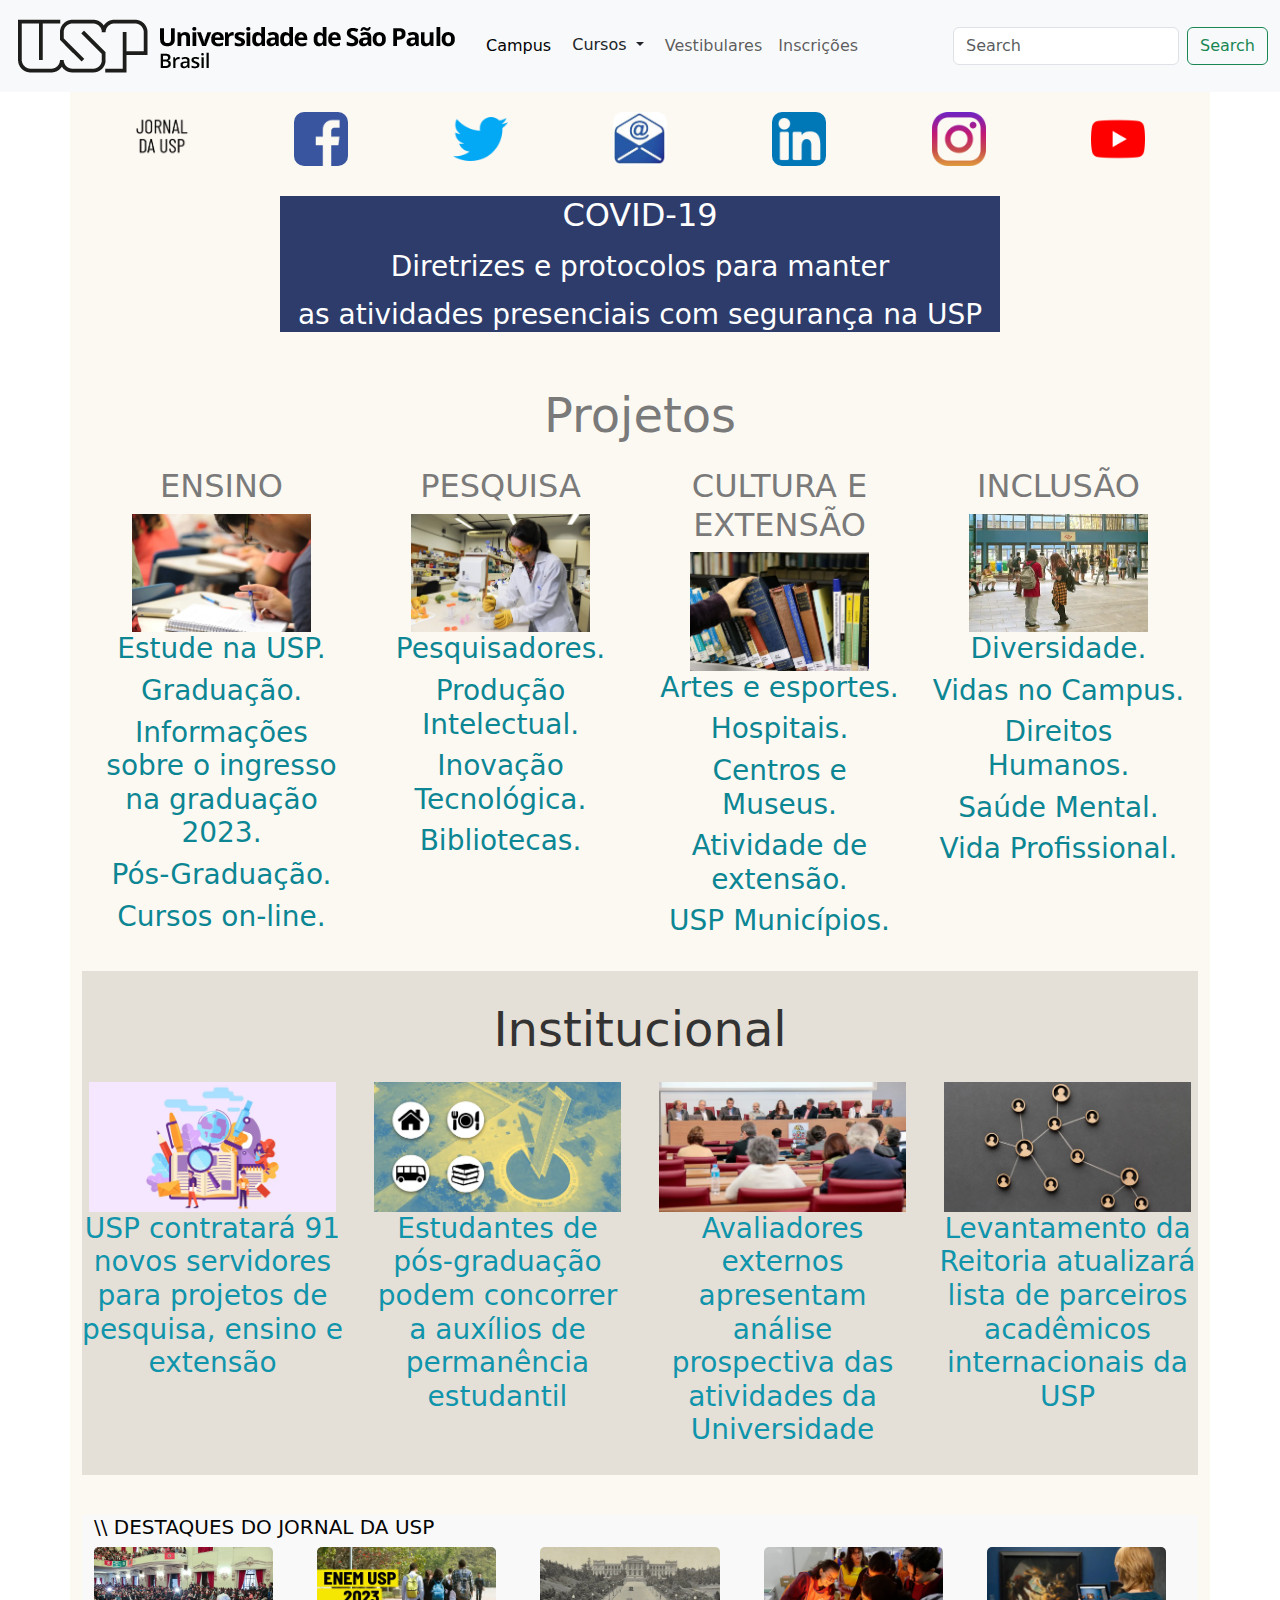
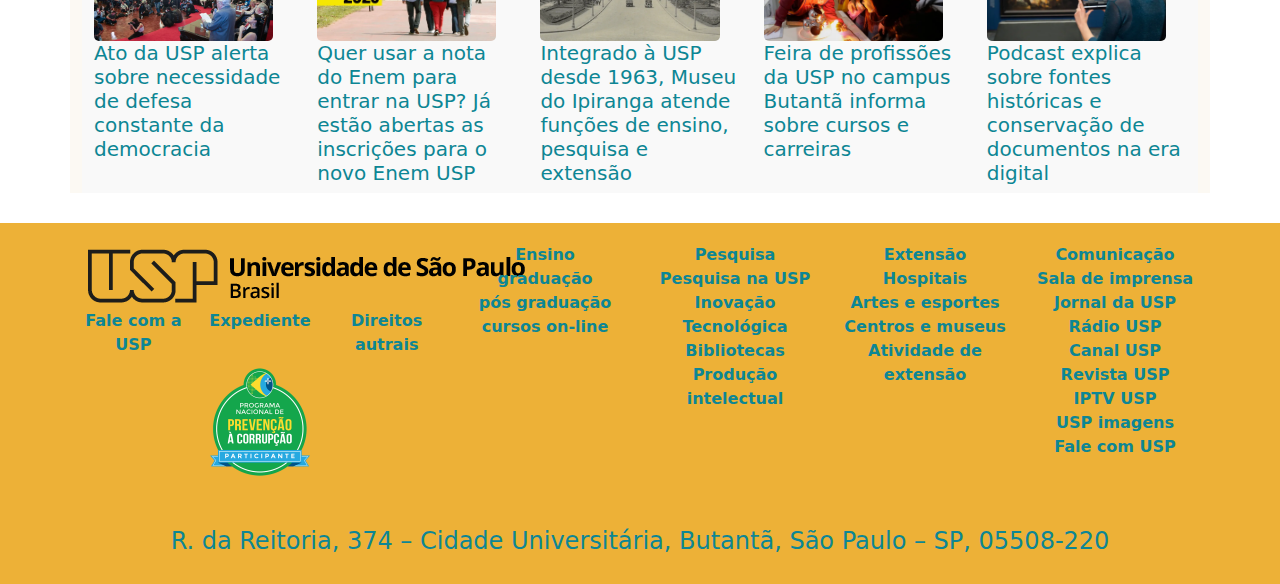
==== commit fd463f59: "atualizados os links" ====
--- a/index.html
+++ b/index.html
@@ -43,23 +43,31 @@
                         <li class="nav-item">
                             <a class="nav-link active" aria-current="page" href="pages/campus.html"> Campus </a>
                         </li>
-                        <li class="nav-item">
-                            <a class="nav-link" href="pages/cursos.html"> Cursos </a>
-                        </li>
+                        <div class="dropdown">
+                            <button class="btn dropdown-toggle" type="button" data-bs-toggle="dropdown"
+                                aria-expanded="false">
+                                Cursos
+                            </button>
+                            <ul class="dropdown-menu">
+                                <li><a class="dropdown-item" href="pages/cursos.html">Cursos</a></li>
+                                <li><a class="dropdown-item" href="graduacao.html">Graduação</a></li>
+                                <li><a class="dropdown-item" href="posGraduacao.html">Pós-Graduação</a></li>
+                            </ul>
+                        </div>
                         <li class="nav-item ">
                             <a class="nav-link " href="pages/vestibulares.html" role="button">
                                 Vestibulares
                             </a>
-                            
+
                         </li>
                         <li class="nav-item">
                             <a class="nav-link " href="pages/inscricoes.html" role="button"">Inscrições</a>
                         </li>
                     </ul>
-                    <form class="d-flex" role="search">
-                        <input class="form-control me-2" type="search" placeholder="Search" aria-label="Search">
-                        <button class="btn btn-outline-success" type="submit">Search</button>
-                    </form>
+                    <form class=" d-flex" role="search">
+                                <input class="form-control me-2" type="search" placeholder="Search" aria-label="Search">
+                                <button class="btn btn-outline-success" type="submit">Search</button>
+                                </form>
                 </div>
             </div>
         </nav>
@@ -93,18 +101,19 @@
             </div>
         </div>
         <div class="container text-center align-items-center " id="covide">
-            
-                <div class="row align-items-center text-center">
-                    <div class="col-2"></div>
-                    <a class="col-8  " href="https://www.gov.br/saude/pt-br/search?SearchableText=covid">
-                        <div class=" text-center align-items-center" id="covid">
-                            <h2 id="covid" class="align-items-center "> COVID-19</h2>
-                            <H3 id="covid">Diretrizes e protocolos para manter</H3>
-                            <H3 id="covid">as atividades presenciais com segurança na USP</H3>
-                        </div></a>
-                    <div class="col-2"></div>
-                </div>
-            
+
+            <div class="row align-items-center text-center">
+                <div class="col-2"></div>
+                <a class="col-8  " href="https://www.gov.br/saude/pt-br/search?SearchableText=covid">
+                    <div class=" text-center align-items-center" id="covid">
+                        <h2 id="covid" class="align-items-center "> COVID-19</h2>
+                        <H3 id="covid">Diretrizes e protocolos para manter</H3>
+                        <H3 id="covid">as atividades presenciais com segurança na USP</H3>
+                    </div>
+                </a>
+                <div class="col-2"></div>
+            </div>
+
         </div>
         <div class="container text-center align-items-center" id="projetos">
             <h2 style="padding: 20px 0 15px 0; font-size: 48px;">Projetos</h2>
@@ -315,119 +324,124 @@
         </div>
     </Main>
     <footer>
-        
+
         <div class="container text-center bg-">
-            
+
             <div class="row">
                 <div class="col-4" id="footercol1">
                     <b>
-                    <div class="row">
-                        <div class="col-12">
-                            <a href="#comeco"><img src="img/usp-brand.webp" alt=""></a>
+                        <div class="row">
+                            <div class="col-12">
+                                <a href="#comeco"><img src="img/usp-brand.webp" alt=""></a>
+                            </div>
+                            <div class="col-12">
+
+                                <div class="row">
+                                    <div class="col-4">
+                                        <a href=""> Fale com a USP </a>
+                                    </div>
+                                    <div class="col-4">
+                                        <a href="">Expediente</a>
+                                    </div>
+                                    <div class="col-4">
+                                        <a href="">Direitos autrais </a>
+                                    </div>
+                                </div>
+                            </div>
+                            <div class="co-12">
+                                <a href=""><img src="img/pnpc.webp" alt=""></a>
+                            </div>
                         </div>
-                        <div class="col-12">
-
-                            <div class="row">
-                                <div class="col-4">
-                                    <a href=""> Fale com a USP </a>
-                                </div>
-                                <div class="col-4">
-                                    <a href="">Expediente</a>
-                                </div>
-                                <div class="col-4">
-                                    <a href="">Direitos autrais </a>
-                                </div>
-                            </div>
-                        </div>
-                        <div class="co-12">
-                            <a href=""><img src="img/pnpc.webp" alt=""></a>
-                        </div>
-                    </div>
                 </div></b>
                 <div class="col" id="footercol2">
                     <b>
-                    <div class="row">
-                        <div class="col" id="ensinoFooter">
-                            <a href="">Ensino</a>
-                            <div class="row">
-                                <div class="col-12">
-                                    <a href="https://www5.usp.br/ensino/graduacao/">graduação</a>
+                        <div class="row">
+                            <div class="col" id="ensinoFooter">
+                                <a href="">Ensino</a>
+                                <div class="row">
+                                    <div class="col-12">
+                                        <a href="pages/graduacao.html">graduação</a>
+                                    </div>
+                                    <div class="col-12">
+                                        <a href="pages/posGraduacao.html">pós graduação</a>
+                                    </div>
+                                    <div class="co-12">
+                                        <a href="https://www5.usp.br/ensino/cursos-on-line/">cursos on-line</a>
+                                    </div>
                                 </div>
-                                <div class="col-12">
-                                    <a href="https://www5.usp.br/ensino/pos-graduacao/">pós graduação</a>
+                            </div>
+                            <div class="col" id="pesquisaFooter">
+                                <a href="">Pesquisa</a>
+                                <div class="row">
+                                    <div class="col-12">
+                                        <a href="https://www5.usp.br/pesquisa/pesquisa-na-usp/">Pesquisa na USP</a>
+                                    </div>
+                                    <div class="col-12">
+                                        <a href="https://www5.usp.br/pesquisa/inovacao-tecnologica/">Inovação
+                                            Tecnológica</a>
+                                    </div>
+                                    <div class="co-12">
+                                        <a href="https://www5.usp.br/pesquisa/bibliotecas/">Bibliotecas</a>
+                                    </div>
+                                    <div class="co-12">
+                                        <a href="https://www5.usp.br/pesquisa/acervos-online/">Produção intelectual</a>
+                                    </div>
                                 </div>
-                                <div class="co-12">
-                                    <a href="https://www5.usp.br/ensino/cursos-on-line/">cursos on-line</a>
+                            </div>
+                            <div class="col" id="extensaoFooter">
+                                <a href="https://www5.usp.br/extensao/">Extensão</a>
+                                <div class="row">
+                                    <div class="col-12">
+                                        <a href="https://www5.usp.br/extensao/saude/">Hospitais</a>
+                                    </div>
+                                    <div class="col-12">
+                                        <a href="https://www5.usp.br/extensao/artes-e-esportes/">Artes e esportes</a>
+                                    </div>
+                                    <div class="co-12">
+                                        <a href="https://www5.usp.br/extensao/museus/">Centros e museus</a>
+                                    </div>
+                                    <div class="co-12">
+                                        <a href="https://www5.usp.br/extensao/cursos-de-extensao/">Atividade de
+                                            extensão</a>
+                                    </div>
                                 </div>
                             </div>
+                            <div class="col" id="comunicacaoFootr">
+                                <a href="">Comunicação</a>
+                                <div class="row">
+                                    <div class="col-12">
+                                        <a href="https://jornal.usp.br/home-institucional/">Sala de imprensa</a>
+                                    </div>
+                                    <div class="col-12">
+                                        <a href="https://jornal.usp.br/">Jornal da USP</a>
+                                    </div>
+                                    <div class="co-12">
+                                        <a href="https://jornal.usp.br/radio/">Rádio USP</a>
+                                    </div>
+                                    <div class="co-12">
+                                        <a href="https://www.youtube.com/canalusp"> Canal USP</a>
+                                    </div>
+                                    <div class="col-12">
+                                        <a href="https://jornal.usp.br/especial/revista-usp-118-home/"> Revista USP</a>
+                                    </div>
+                                    <div class="col-12">
+                                        <a href="https://iptv.usp.br/portal/home">IPTV USP</a>
+                                    </div>
+                                    <div class="co-12">
+                                        <a href="https://imagens.usp.br/"> USP imagens</a>
+                                    </div>
+                                    <div class="co-12">
+                                        <a href="https://www6.usp.br/fale-com-a-usp/">Fale com USP</a>
+                                    </div>
+                                </div>
+                            </div>
                         </div>
-                        <div class="col" id="pesquisaFooter">
-                            <a href="">Pesquisa</a>
-                            <div class="row">
-                                <div class="col-12">
-                                    <a href="https://www5.usp.br/pesquisa/pesquisa-na-usp/">Pesquisa na USP</a>
-                                </div>
-                                <div class="col-12">
-                                    <a href="https://www5.usp.br/pesquisa/inovacao-tecnologica/">Inovação Tecnológica</a>
-                                </div>
-                                <div class="co-12">
-                                    <a href="https://www5.usp.br/pesquisa/bibliotecas/">Bibliotecas</a>
-                                </div>
-                                <div class="co-12">
-                                    <a href="https://www5.usp.br/pesquisa/acervos-online/">Produção intelectual</a>
-                                </div>
-                            </div>
-                        </div>
-                        <div class="col" id="extensaoFooter">
-                            <a href="https://www5.usp.br/extensao/">Extensão</a>
-                            <div class="row">
-                                <div class="col-12">
-                                    <a href="https://www5.usp.br/extensao/saude/">Hospitais</a>
-                                </div>
-                                <div class="col-12">
-                                    <a href="https://www5.usp.br/extensao/artes-e-esportes/">Artes e esportes</a>
-                                </div>
-                                <div class="co-12">
-                                    <a href="https://www5.usp.br/extensao/museus/">Centros e museus</a>
-                                </div>
-                                <div class="co-12">
-                                    <a href="https://www5.usp.br/extensao/cursos-de-extensao/">Atividade de extensão</a>
-                                </div>
-                            </div>
-                        </div>
-                        <div class="col" id="comunicacaoFootr">
-                            <a href="">Comunicação</a>
-                            <div class="row">
-                                <div class="col-12">
-                                    <a href="https://jornal.usp.br/home-institucional/">Sala de imprensa</a>
-                                </div>
-                                <div class="col-12">
-                                    <a href="https://jornal.usp.br/">Jornal da USP</a>
-                                </div>
-                                <div class="co-12">
-                                    <a href="https://jornal.usp.br/radio/">Rádio USP</a>
-                                </div>
-                                <div class="co-12">
-                                    <a href="https://www.youtube.com/canalusp"> Canal USP</a>
-                                </div>
-                                <div class="col-12">
-                                    <a href="https://jornal.usp.br/especial/revista-usp-118-home/"> Revista USP</a>
-                                </div>
-                                <div class="col-12">
-                                    <a href="https://iptv.usp.br/portal/home">IPTV USP</a>
-                                </div>
-                                <div class="co-12">
-                                    <a href="https://imagens.usp.br/"> USP imagens</a>
-                                </div>
-                                <div class="co-12">
-                                    <a href="https://www6.usp.br/fale-com-a-usp/">Fale com USP</a>
-                                </div>
-                            </div>
-                        </div>
-                    </div>
                 </div></b>
                 <div class="col-12" id="footercol3">
-                    <a href="https://www.google.com/maps/place/R.+da+Reitoria,+374+-+Butant%C3%A3,+S%C3%A3o+Paulo+-+SP,+05508-220/@-23.5588176,-46.7271978,18z/data=!3m1!4b1!4m6!3m5!1s0x94ce563f06130b7b:0x1fa7f84c4986d5ef!8m2!3d-23.5585788!4d-46.7257902!16s%2Fg%2F11cs7bmnkq"><h4>R. da Reitoria, 374 – Cidade Universitária, Butantã, São Paulo – SP, 05508-220</h4></a>
+                    <a
+                        href="https://www.google.com/maps/place/R.+da+Reitoria,+374+-+Butant%C3%A3,+S%C3%A3o+Paulo+-+SP,+05508-220/@-23.5588176,-46.7271978,18z/data=!3m1!4b1!4m6!3m5!1s0x94ce563f06130b7b:0x1fa7f84c4986d5ef!8m2!3d-23.5585788!4d-46.7257902!16s%2Fg%2F11cs7bmnkq">
+                        <h4>R. da Reitoria, 374 – Cidade Universitária, Butantã, São Paulo – SP, 05508-220</h4>
+                    </a>
                 </div>
             </div>
         </div>
--- a/css/style.css
+++ b/css/style.css
@@ -35,7 +35,6 @@
     ;
     margin: 20px 0 20px 0;
     background-color: #fcf9f3;
-
 }
 #projetos a {
     color: #0d8694;
@@ -45,14 +44,12 @@
     background-color: #E5E0D7;
     padding: 10px 0 20px 0;
     font-size: 48px;
-    color: #333333
-    ;
+    color: #333333;
 }
 #institucional a {
     color: #1094ab;
     text-decoration-line: none;
     font-size: 25px;
-
 }
 #destaques{
     margin-top: 40px;
@@ -107,4 +104,17 @@
 }
 #campus6e7 {
     margin: 40px 0;
-}+}
+.ensino img {
+    max-width: 90%; max-height: 280px;
+}
+.ensino a {
+    text-decoration-line: none ;
+    color: #000
+}
+.ensino {
+    margin-top: 90px;
+}
+#edu {
+    margin-bottom: 30px;
+}
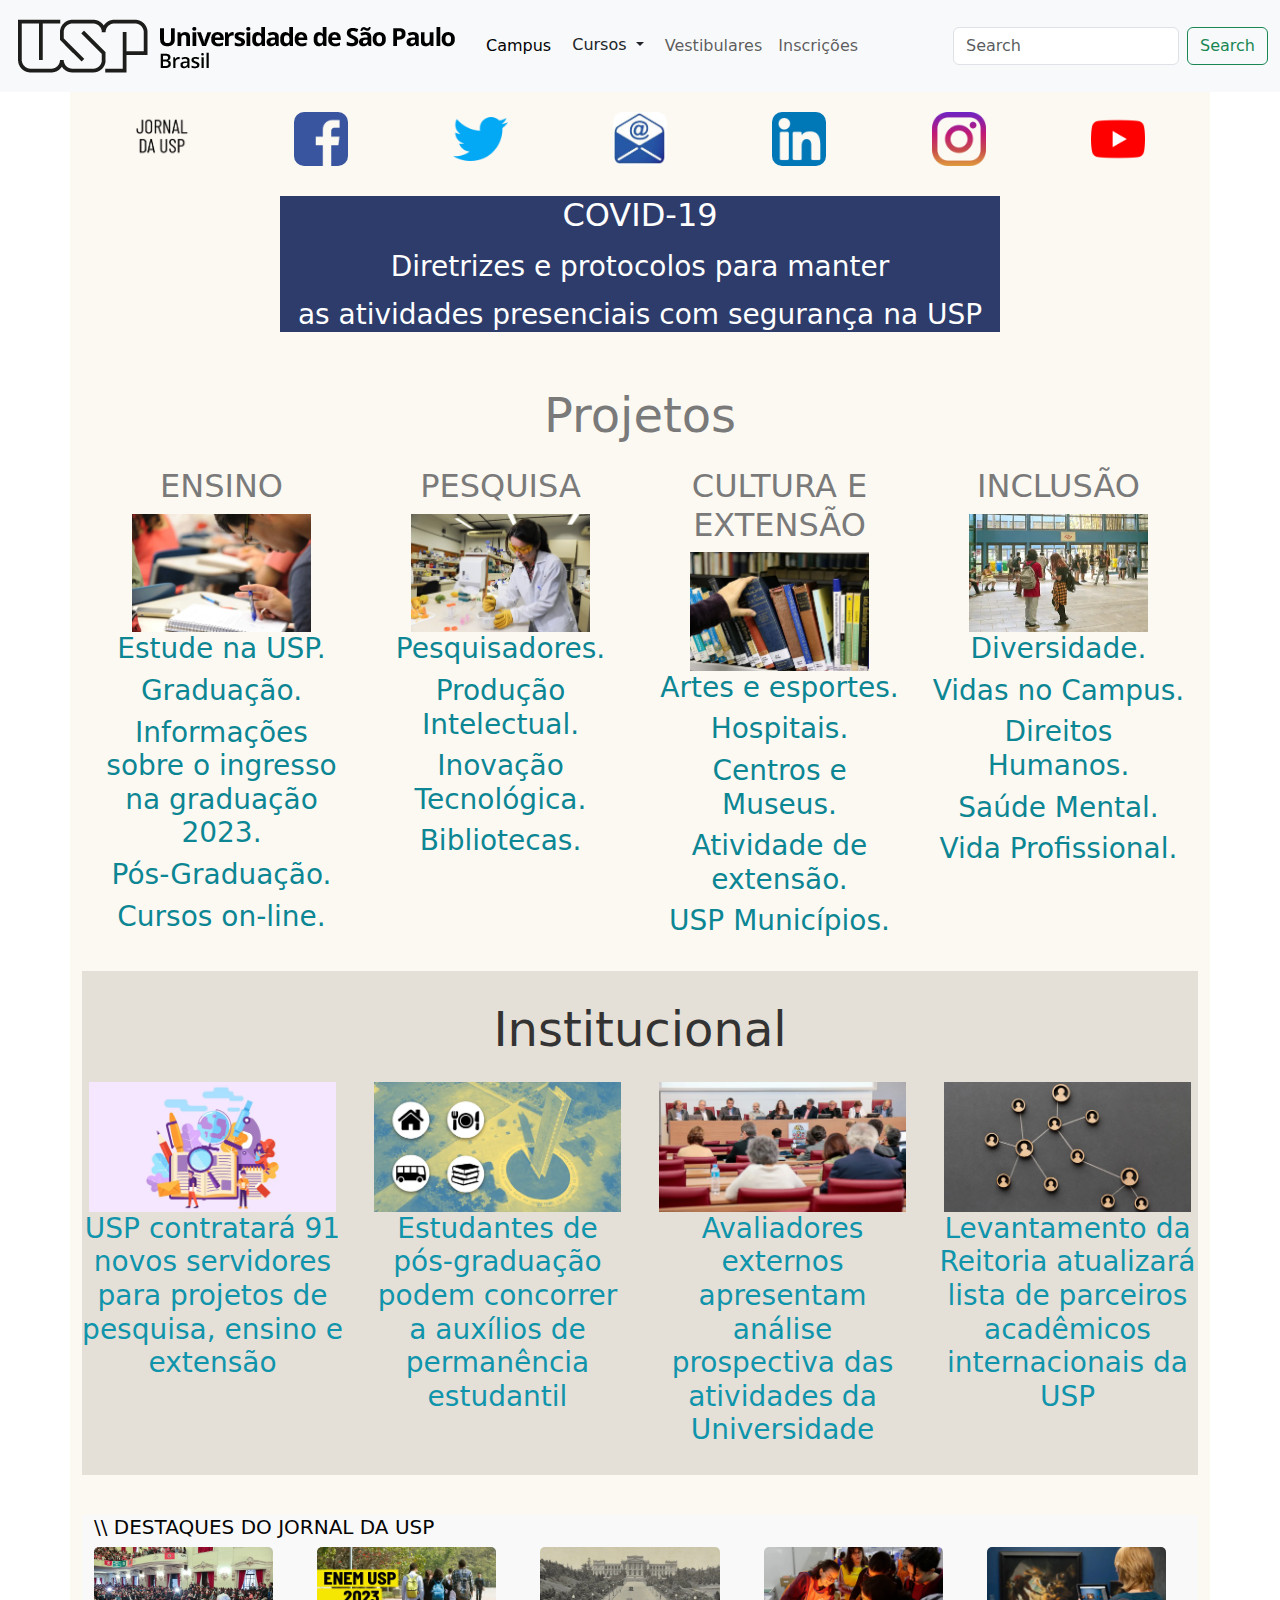
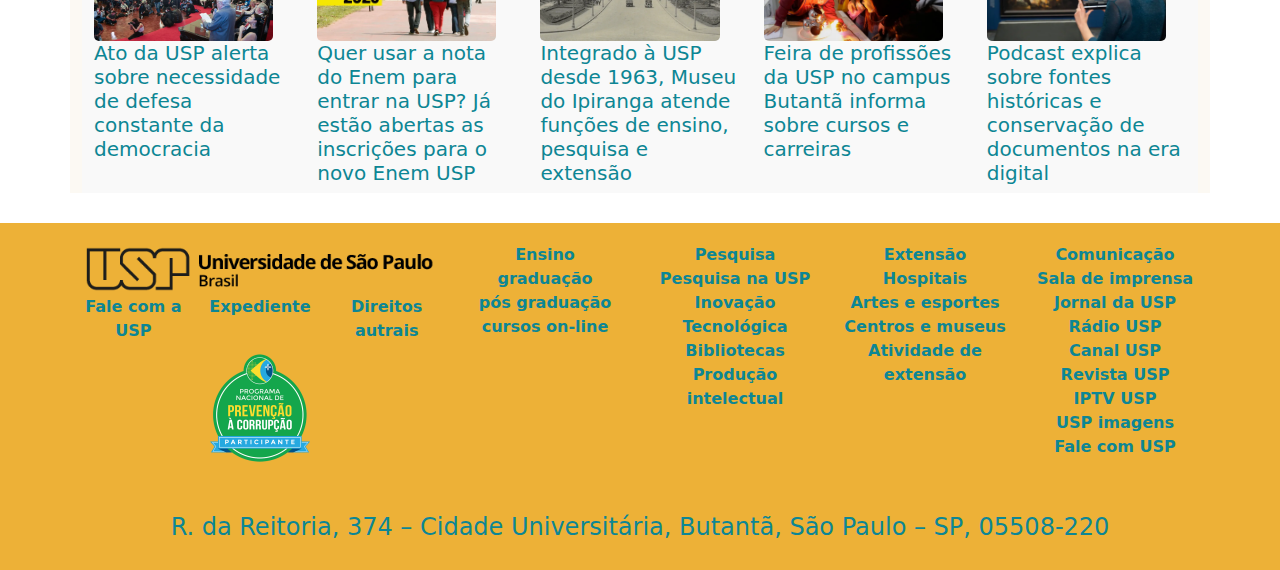
==== commit 962acc27: "a" ====
--- a/index.html
+++ b/index.html
@@ -332,7 +332,7 @@
                     <b>
                         <div class="row">
                             <div class="col-12">
-                                <a href="#comeco"><img src="img/usp-brand.webp" alt=""></a>
+                                <a href="#comeco"><img src="../img/usp-brand.webp" alt="" width="100%"></a>
                             </div>
                             <div class="col-12">
 
